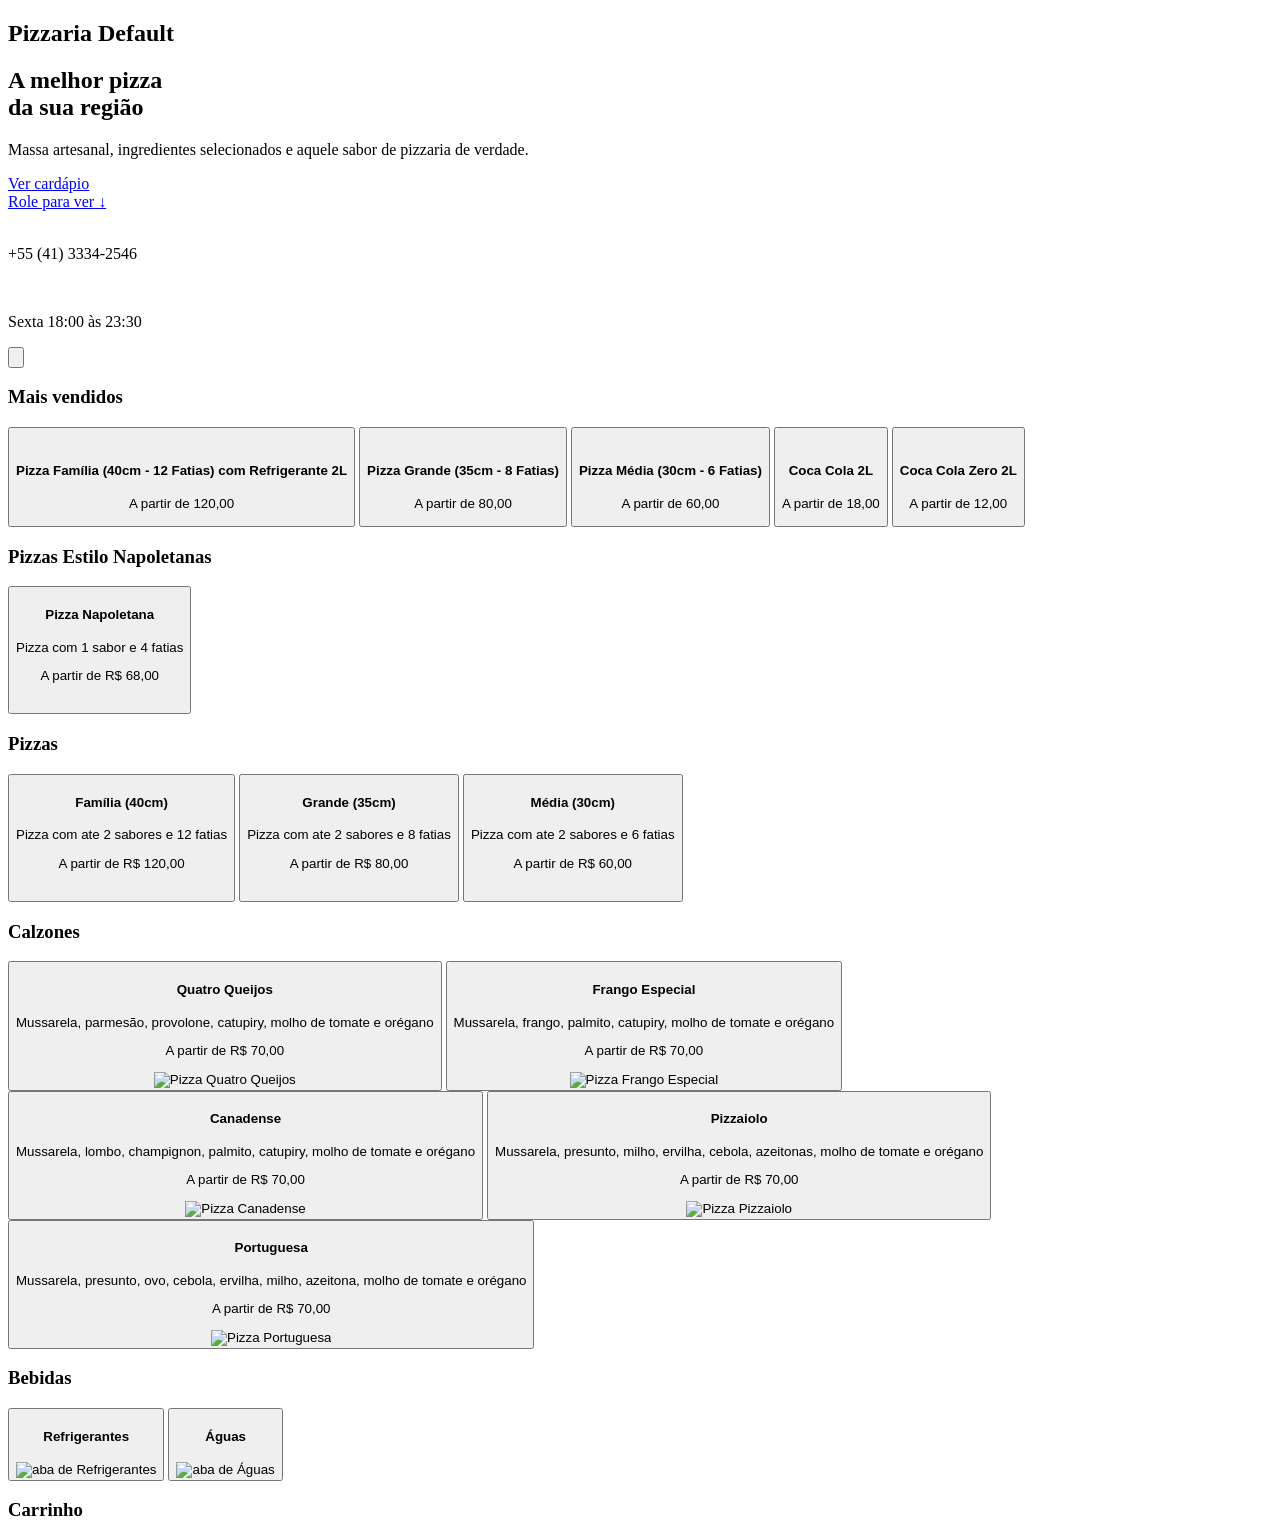
==== src/main/resources/templates/index.html @ 7792f00e "Cart button and started aside for cart" ====
<!DOCTYPE html>
<html lang="en">

<head>
    <meta charset="UTF-8">
    <meta name="viewport" content="width=device-width, initial-scale=1.0">
    <title>Pizzaria Default</title>

    <link rel="stylesheet" th:href="@{/styles/style.css}">
    <link rel="stylesheet" th:href="@{/styles/modal.css}">
    <link rel="stylesheet" th:href="@{/styles/cart.css}">
    <link rel="stylesheet" th:href="@{/styles/media-queries.css}">
</head>

<body>

    <section class="hero">
        <h1 class="restaurant-name">Pizzaria Default</h1>
        <div class="hero-content">

            <h1>A melhor pizza<br>da sua região</h1>

            <p>
                Massa artesanal, ingredientes selecionados e aquele sabor de pizzaria de verdade.
            </p>

            <a href="#menu" class="hero-button">
                Ver cardápio
            </a>
        </div>

        <a href="#menu" class="scroll-indicator">
            <span id="scroll-indicator-text">Role para ver</span>
            <span class="scroll-arrow">↓</span>
        </a>
    </section>

    <header>

        <div id="content">
            <!-- Telephone -->
            <div>
                <img th:src="@{images/icons/icon-telephone.png}" alt="">
                <p>+55 (41) 3334-2546</p>
            </div>

            <!-- Hour. Javascript to change -->
            <div>
                <img th:src="@{images/icons/icon-clock.png}" alt="">
                <p>Sexta 18:00 às 23:30</p>
            </div>
        </div>
    </header>

    <div id="cart">
        <button id="cart-button"><img th:src="@{images/cards/cart.webp}" alt=""></button>
    </div>

    <main id="menu">
        <section id="best_sellers">
            <h3>Mais vendidos</h3>

            <div class="cards">
                <button class="card" type="button" data-product="pizzas/giant">
                    <img th:src="@{images/cards/pizza-giant-size.webp}" alt="">
                    <h4>Pizza Família (40cm - 12 Fatias) com Refrigerante 2L</h4>
                    <p>A partir de <span>120,00</span></p>
                </button>

                <button class="card" type="button" data-product="pizzas/big">
                    <img th:src="@{images/cards/pizza-big-size.webp}" alt="">
                    <h4>Pizza Grande (35cm - 8 Fatias)</h4>
                    <p>A partir de <span>80,00</span></p>
                </button>

                <button class="card" type="button" data-product="pizzas/medium">
                    <img th:src="@{images/cards/pizza-medium-size.webp}" alt="">
                    <h4>Pizza Média (30cm - 6 Fatias)</h4>
                    <p>A partir de <span>60,00</span></p>
                </button>

                <button class="card contain" type="button" data-product="drinks/soda/coca-cola-2l">
                    <img th:src="@{images/cards/Soda 2L.webp}" alt="">
                    <h4>Coca Cola 2L</h4>
                    <p>A partir de <span>18,00</span></p>
                </button>

                <button class="card contain" type="button" data-product="drinks/soda/coca-cola-zero-2l">
                    <img th:src="@{images/cards/Soda 2L without sugar.webp}" alt="">
                    <h4>Coca Cola Zero 2L</h4>
                    <p>A partir de <span>12,00</span></p>
                </button>
            </div>
        </section>
        <section id="pizzas">
            <section id="napoletanas">
                <h3>Pizzas Estilo Napoletanas</h3>

                <div class="cards">
                    <button class="card" type="button" data-product="pizzas/napoletana">
                        <div>
                            <h4>Pizza Napoletana</h4>
                            <p>Pizza com 1 sabor e 4 fatias</p>
                            <p>A partir de <span>R$ 68,00</span></p>
                        </div>
                        <img th:src="@{images/cards/napoletana.webp}" alt="">
                    </button>
                </div>
            </section>

            <section id="pizzas-size">
                <h3>Pizzas</h3>

                <div class="cards">

                    <button class="card" type="button" data-product="pizzas/giant">
                        <div>
                            <h4>Família (40cm)</h4>
                            <p>Pizza com ate 2 sabores e 12 fatias</p>
                            <p>A partir de <span>R$ 120,00</span></p>
                        </div>
                        <img th:src="@{images/cards/pizza-giant-size.webp}" alt="">
                    </button>

                    <button class="card" type="button" data-product="pizzas/big">
                        <div>
                            <h4>Grande (35cm)</h4>
                            <p>Pizza com ate 2 sabores e 8 fatias</p>
                            <p>A partir de <span>R$ 80,00</span></p>
                        </div>
                        <img th:src="@{images/cards/pizza-big-size.webp}" alt="">
                    </button>

                    <button class="card" type="button" data-product="pizzas/medium">
                        <div>
                            <h4>Média (30cm)</h4>
                            <p>Pizza com ate 2 sabores e 6 fatias</p>
                            <p>A partir de <span>R$ 60,00</span></p>
                        </div>
                        <img th:src="@{images/cards/pizza-medium-size.webp}" alt="">
                    </button>
                </div>
            </section>
        </section>
        <section id="calzones">
            <h3>Calzones</h3>
            <div class="cards">
                <button class="card">
                    <div>
                        <h4>Quatro Queijos</h4>
                        <p>Mussarela, parmesão, provolone, catupiry, molho de tomate e orégano</p>
                        <p>A partir de <span>R$ 70,00</span></p>
                    </div>
                    <img th:src="@{images/cards/calzone.webp}" alt="Pizza Quatro Queijos">
                </button>

                <button class="card">
                    <div>
                        <h4>Frango Especial</h4>
                        <p>Mussarela, frango, palmito, catupiry, molho de tomate e orégano</p>
                        <p>A partir de <span>R$ 70,00</span></p>
                    </div>
                    <img th:src="@{images/cards/calzone.webp}" alt="Pizza Frango Especial">
                </button>

                <button class="card">
                    <div>
                        <h4>Canadense</h4>
                        <p>Mussarela, lombo, champignon, palmito, catupiry, molho de tomate e orégano</p>
                        <p>A partir de <span>R$ 70,00</span></p>
                    </div>
                    <img th:src="@{images/cards/calzone.webp}" alt="Pizza Canadense">
                </button>

                <button class="card">
                    <div>
                        <h4>Pizzaiolo</h4>
                        <p>Mussarela, presunto, milho, ervilha, cebola, azeitonas, molho de tomate e orégano</p>
                        <p>A partir de <span>R$ 70,00</span></p>
                    </div>
                    <img th:src="@{images/cards/calzone.webp}" alt="Pizza Pizzaiolo">
                </button>

                <button class="card">
                    <div>
                        <h4>Portuguesa</h4>
                        <p>Mussarela, presunto, ovo, cebola, ervilha, milho, azeitona, molho de tomate e orégano</p>
                        <p>A partir de <span>R$ 70,00</span></p>
                    </div>
                    <img th:src="@{images/cards/calzone.webp}" alt="Pizza Portuguesa">
                </button>
            </div>
        </section>
        <section id="drinks">
            <h3>Bebidas</h3>
            <div class="cards">
                <button class="card contain">
                    <div>
                        <h4>Refrigerantes</h4>
                    </div>
                    <img th:src="@{images/cards/Soda 2L.webp}" alt="aba de Refrigerantes">
                </button>

                <button class="card contain">
                    <div>
                        <h4>Águas</h4>
                    </div>
                    <img th:src="@{images/cards/water-bottle.webp}" alt="aba de Águas">
                </button>
            </div>
        </section>
        <dialog id="modal">
            <form id="modal_content">
                <div id="modal_header">
                    <div id="button_exit">←</div>
                    <hr>
                </div>

                <div id="modal_scroll">
                    <div id="modal_product">
                    </div>
                    <div id="modal_generate">
                        <ul id="product_list">
                        </ul>
                    </div>
                </div>

                <div id="modal_footer">
                    <div id="modal_observation">
                        <p>Alguma observação?</p>
                        <label for="observation"></label><textarea name="observation" id="observation" placeholder="Ex: Tirar cebola, bacon..."></textarea>
                    </div>
                    <button type="submit" id="modal_buy">Continuar</button>
                </div>
            </form>
        </dialog>
    </main>

    <aside id="cart_layout">
        <div id="cart_header">
            <h3>Carrinho</h3>
        </div>
    </aside>

    <script th:src="@{/scripts/modal.js}"></script>
    <script th:src="@{/scripts/modal-checkboxes.js}"></script>
    <script th:src="@{/scripts/cart-button.js}"></script>
</body>

</html>
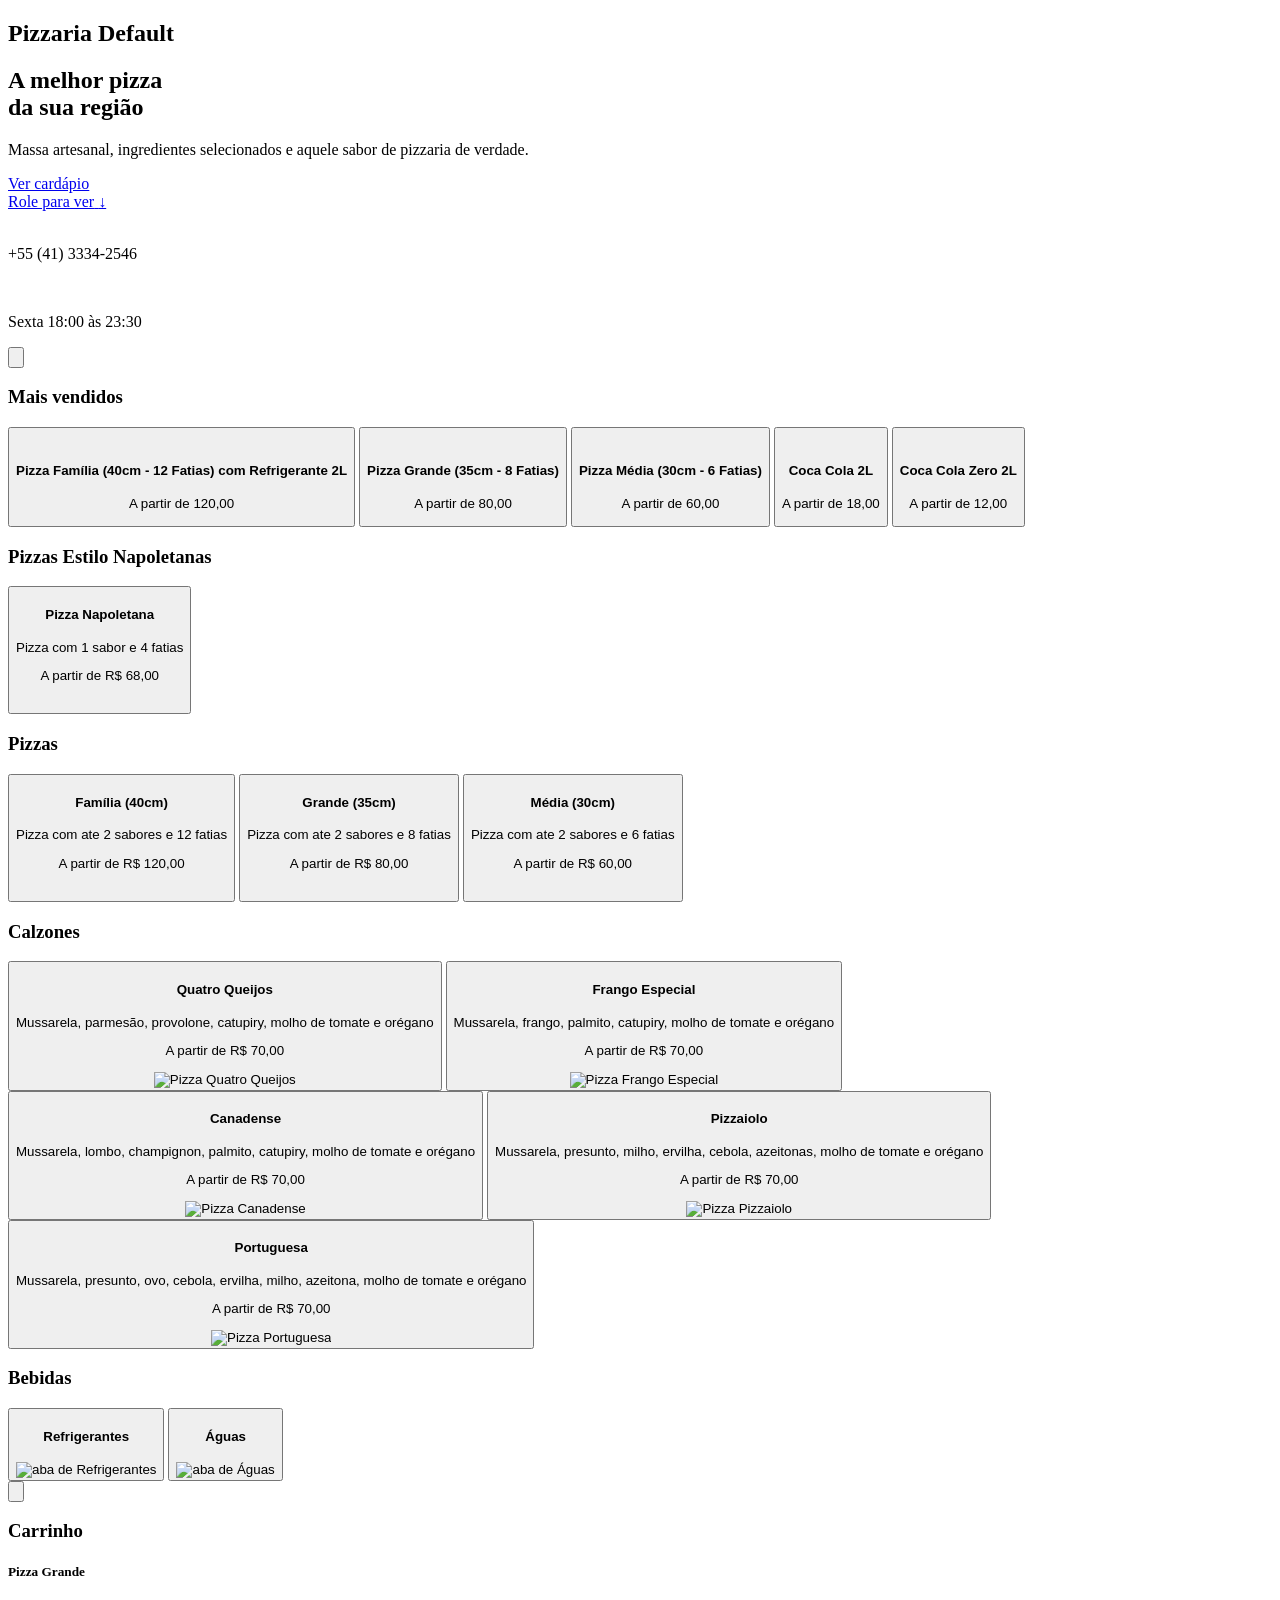
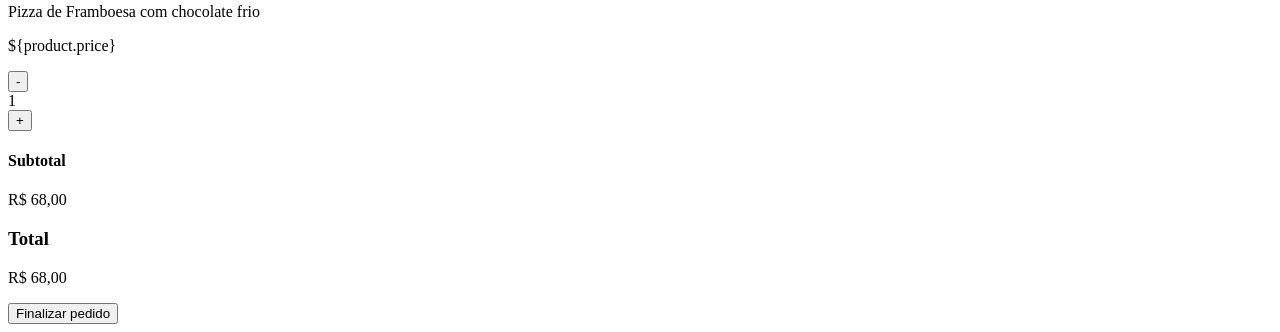
==== commit 290a21a3: "Cart card visual made." ====
--- a/src/main/resources/templates/index.html
+++ b/src/main/resources/templates/index.html
@@ -13,6 +13,7 @@
 </head>
 
 <body>
+    <div id="overlay"></div>
 
     <section class="hero">
         <h1 class="restaurant-name">Pizzaria Default</h1>
@@ -53,7 +54,7 @@
     </header>
 
     <div id="cart">
-        <button id="cart-button"><img th:src="@{images/cards/cart.webp}" alt=""></button>
+        <button id="cart-button"><img th:src="@{images/icons/cart.webp}" alt=""></button>
     </div>
 
     <main id="menu">
@@ -237,14 +238,46 @@
     </main>
 
     <aside id="cart_layout">
-        <div id="cart_header">
-            <h3>Carrinho</h3>
+        <div id="cart_content">
+            <div id="cart_header">
+                <button id="cart_back_button"><img th:src="@{images/icons/icon-left-arrow.webp}" alt=""></button>
+                <h3>Carrinho</h3>
+            </div>
+            <div id="cart_generate">
+
+                <div class="cart_card">
+                    <div class="cart_card_info">
+                        <h5>Pizza Grande</h5>
+                        <p>Pizza de Framboesa com chocolate frio<br></p>
+                        <p><span>${product.price}</span></p>
+                    </div>
+                    <div class="cart_card_buttons">
+                        <button id="button-less">-</button>
+                        <div>1</div>
+                        <button id="button-plus">+</button>
+                    </div>
+                </div>
+            </div>
+
+            <div id="cart_footer">
+                <div id="cart_footer_price">
+                    <h4>Subtotal</h4>
+                    <p>R$ 68,00</p>
+                </div>
+
+                <div id="cart_footer_finish">
+                    <h3>Total</h3>
+                    <p>R$ 68,00</p>
+                </div>
+                <button>Finalizar pedido</button>
+            </div>
         </div>
     </aside>
 
     <script th:src="@{/scripts/modal.js}"></script>
     <script th:src="@{/scripts/modal-checkboxes.js}"></script>
     <script th:src="@{/scripts/cart-button.js}"></script>
+    <script th:src="@{/scripts/cart.js}"></script>
 </body>
 
 </html>
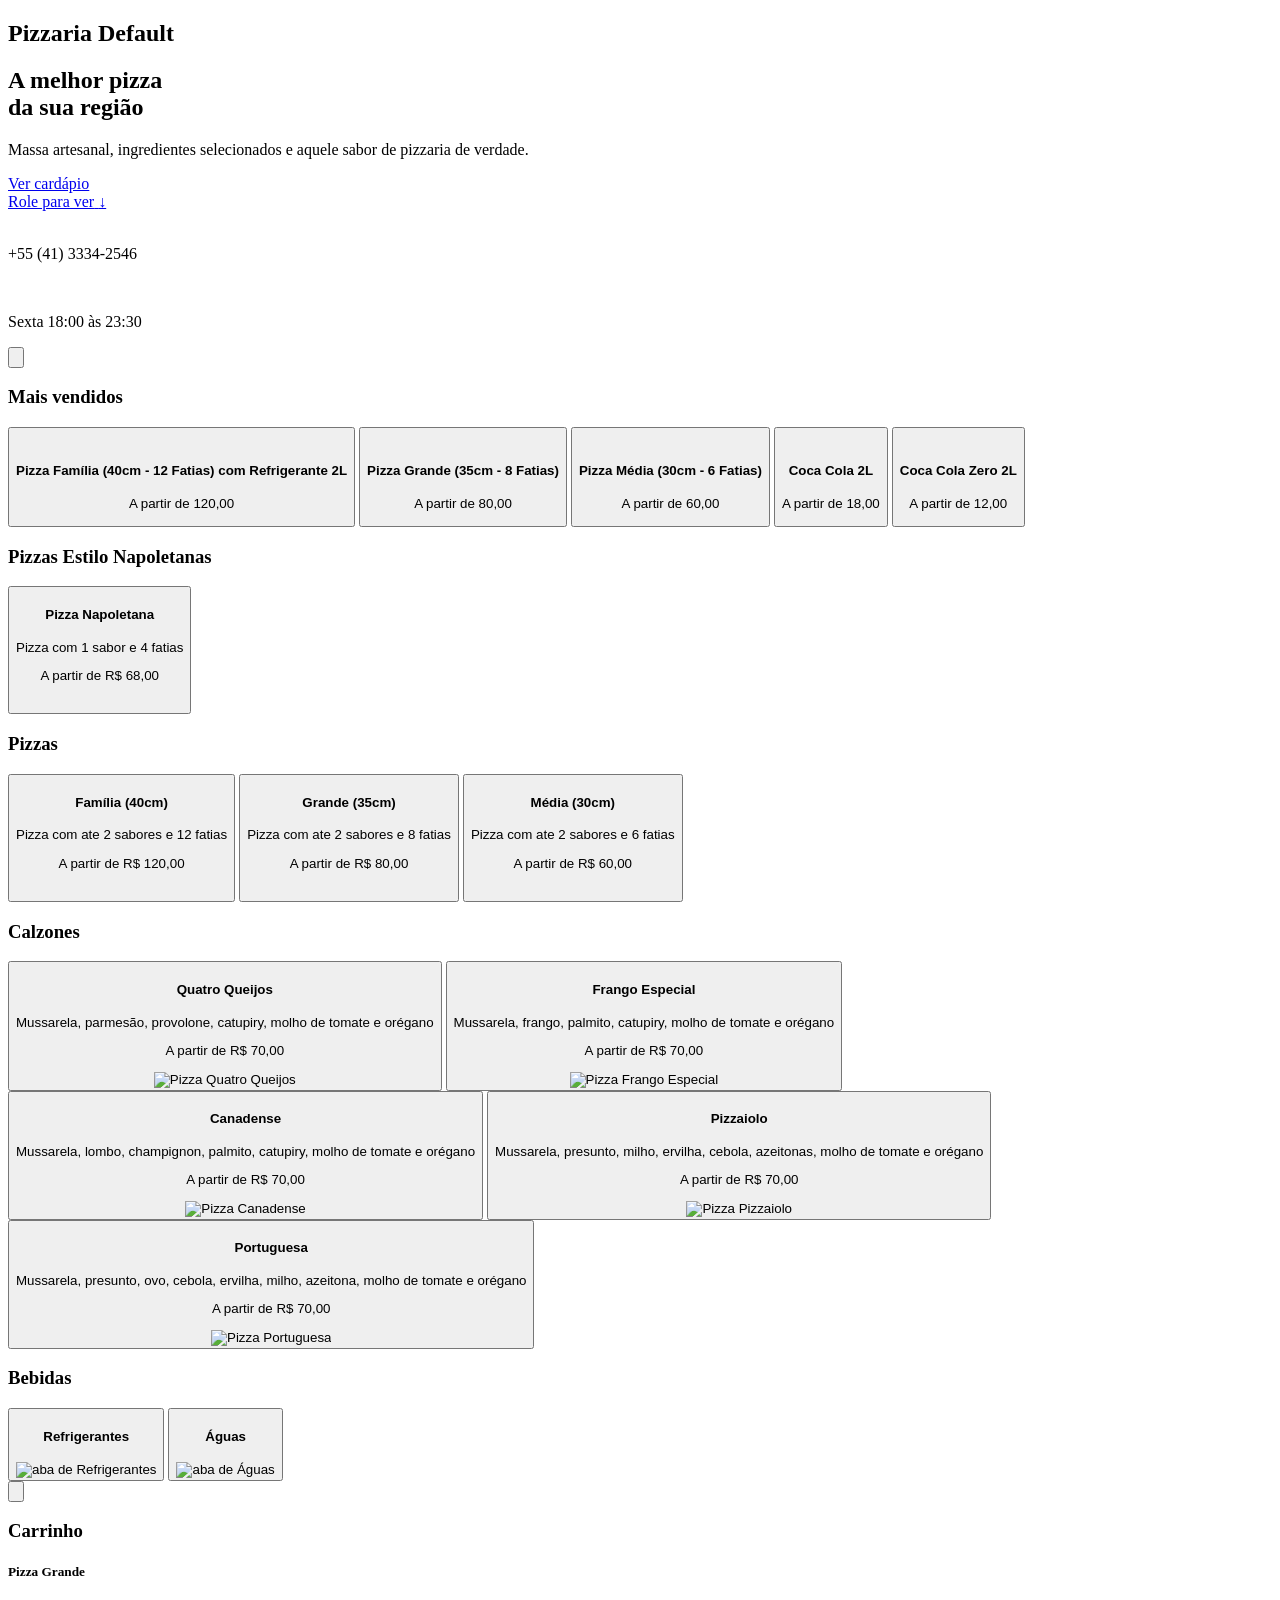
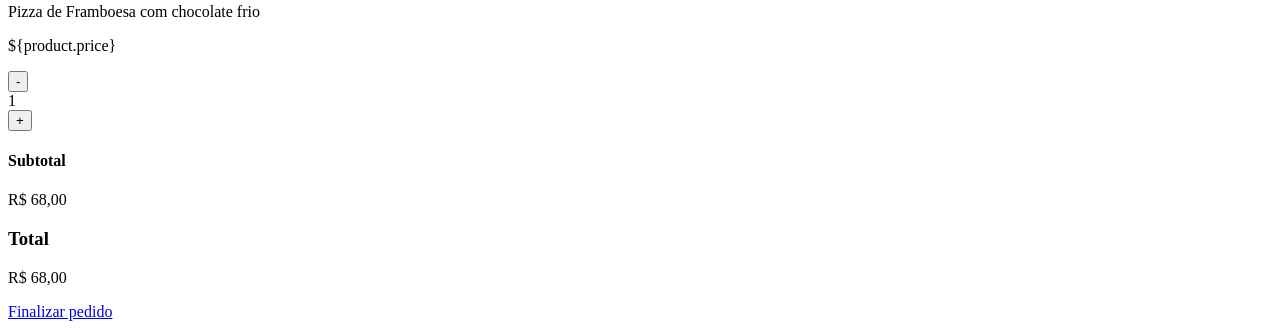
==== commit b19cda87: "Added page to end order" ====
--- a/src/main/resources/templates/index.html
+++ b/src/main/resources/templates/index.html
@@ -252,9 +252,9 @@
                         <p><span>${product.price}</span></p>
                     </div>
                     <div class="cart_card_buttons">
-                        <button id="button-less">-</button>
+                        <button class="button-less">-</button>
                         <div>1</div>
-                        <button id="button-plus">+</button>
+                        <button class="button-plus">+</button>
                     </div>
                 </div>
             </div>
@@ -269,7 +269,7 @@
                     <h3>Total</h3>
                     <p>R$ 68,00</p>
                 </div>
-                <button>Finalizar pedido</button>
+                <a href="/finalizar-pedido">Finalizar pedido</a>
             </div>
         </div>
     </aside>
